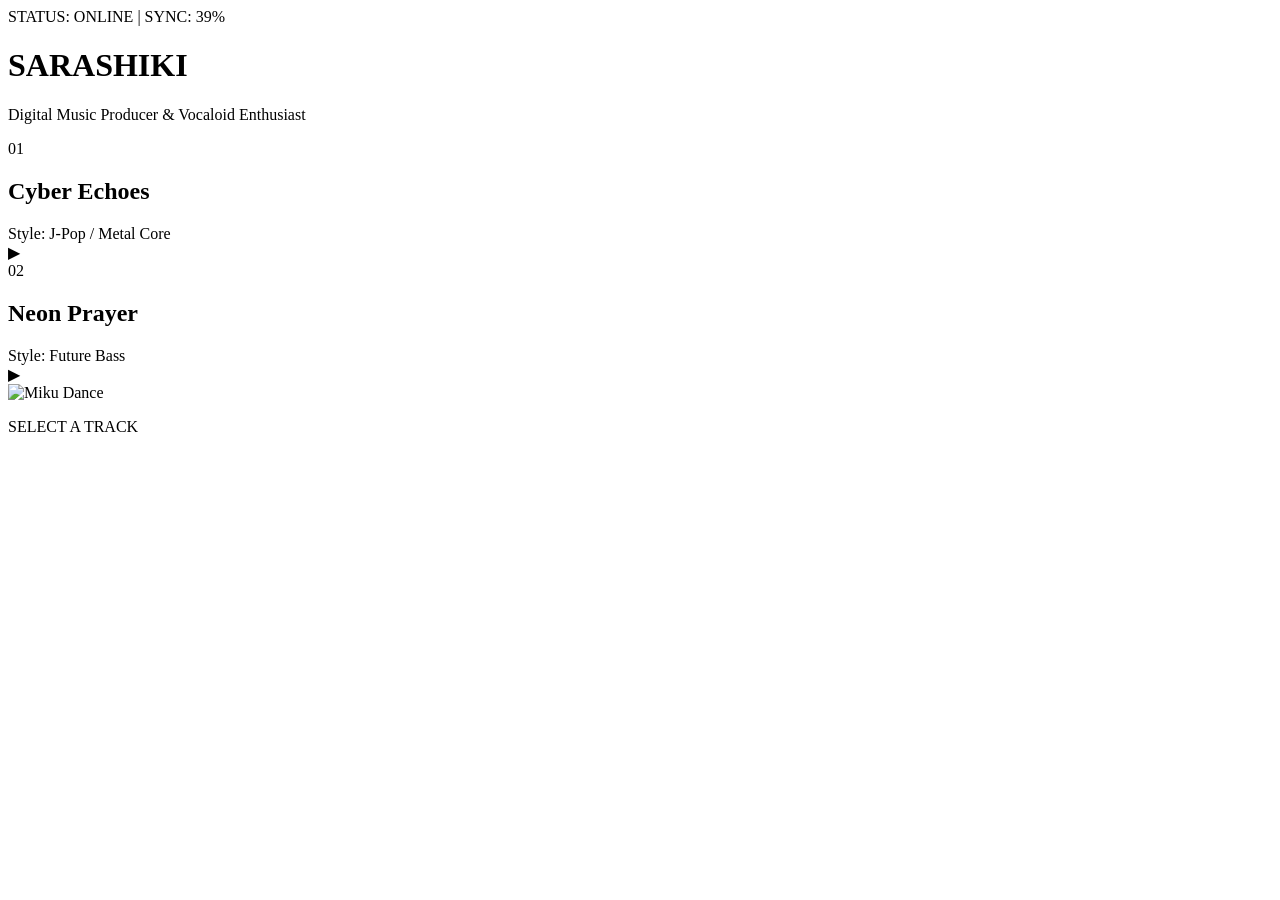
==== portofolio.html @ 329f9f35 "Create portofolio.html" ====
<!DOCTYPE html>
<html lang="id">
<head>
    <meta charset="UTF-8">
    <meta name="viewport" content="width=device-width, initial-scale=1.0">
    <title>SARASHIKI x MIKU | Music Vault</title>
    <link href="https://fonts.googleapis.com/css2?family=Orbitron:wght@400;900&family=Rajdhani:wght@300;700&display=swap" rel="stylesheet">
    <link rel="stylesheet" href="portfolio-style.css">
</head>
<body>

    <div class="glitch-bg"></div>

    <header class="hero">
        <div class="miku-status-bar">STATUS: ONLINE | SYNC: 39%</div>
        <h1 class="glitch" data-text="SARASHIKI">SARASHIKI</h1>
        <p class="desc">Digital Music Producer & Vocaloid Enthusiast</p>
    </header>

    <main class="track-list">
        <section class="track-card" onclick="playTrack('Track 1', 'vocaloid_01.mp3')">
            <div class="track-num">01</div>
            <div class="track-info">
                <h2>Cyber Echoes</h2>
                <span>Style: J-Pop / Metal Core</span>
            </div>
            <div class="play-icon">▶</div>
        </section>

        <section class="track-card" onclick="playTrack('Track 2', 'miku_ballad.mp3')">
            <div class="track-num">02</div>
            <div class="track-info">
                <h2>Neon Prayer</h2>
                <span>Style: Future Bass</span>
            </div>
            <div class="play-icon">▶</div>
        </section>
    </main>

    <div id="miku-player" class="miku-player">
        <div class="player-art">
            <img src="https://media.giphy.com/media/v1.Y2lkPTc5MGI3NjExNHJqZ3R5Z3R5Z3R5Z3R5Z3R5Z3R5Z3R5Z3R5Z3R5Z3R5JmVwPXYxX2ludGVybmFsX2dpZl9ieV9iZCZjdD1z/vVzH2Li3uMJI0/giphy.gif" alt="Miku Dance">
        </div>
        <div class="player-controls">
            <p id="now-playing">SELECT A TRACK</p>
            <div class="progress-bar"><div id="progress" class="fill"></div></div>
        </div>
    </div>

    <script src="portfolio-logic.js"></script>
</body>
</html>
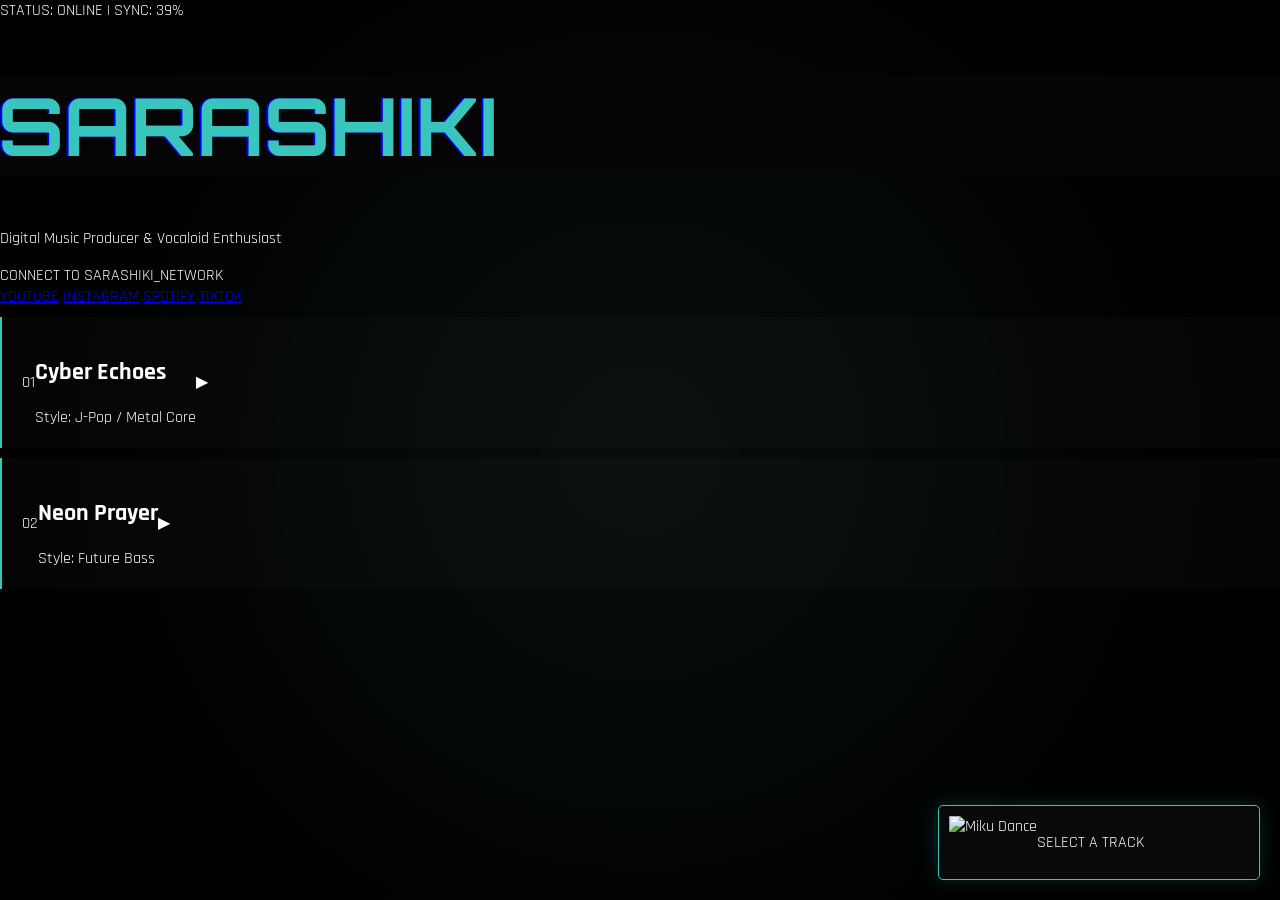
==== commit d1d53e29: "Update portofolio.html" ====
--- a/portofolio.html
+++ b/portofolio.html
@@ -18,6 +18,15 @@
     </header>
 
     <main class="track-list">
+        <footer class="social-hub">
+    <div class="hub-title">CONNECT TO SARASHIKI_NETWORK</div>
+    <div class="social-icons">
+        <a href="https://www.youtube.com/@SarashikiMusic" target="_blank" class="social-btn yt">YOUTUBE</a>
+        <a href="https://www.instagram.com/iamsarashiki" target="_blank" class="social-btn ig">INSTAGRAM</a>
+        <a href="https://open.spotify.com/artist/SARASHIKI" target="_blank" class="social-btn sp">SPOTIFY</a>
+        <a href="https://www.tiktok.com/@iamsarashiki" target="_blank" class="social-btn tk">TIKTOK</a>
+    </div>
+        </footer>
         <section class="track-card" onclick="playTrack('Track 1', 'vocaloid_01.mp3')">
             <div class="track-num">01</div>
             <div class="track-info">
--- a/portfolio-style.css
+++ b/portfolio-style.css
@@ -0,0 +1,75 @@
+:root {
+    --miku-cyan: #39C5BB;
+    --miku-pink: #FF1493;
+    --bg-black: #050505;
+}
+
+body {
+    background-color: var(--bg-black);
+    color: white;
+    font-family: 'Rajdhani', sans-serif;
+    margin: 0;
+    overflow-x: hidden;
+}
+
+.glitch-bg {
+    position: fixed;
+    top: 0; left: 0; width: 100%; height: 100%;
+    background: radial-gradient(circle, rgba(57,197,187,0.05) 0%, rgba(0,0,0,1) 80%);
+    z-index: -1;
+}
+
+/* Glitch Effect untuk Nama */
+.glitch {
+    font-family: 'Orbitron', sans-serif;
+    font-size: 5rem;
+    position: relative;
+    color: var(--miku-cyan);
+}
+
+.glitch::before, .glitch::after {
+    content: attr(data-text);
+    position: absolute;
+    top: 0; left: 0; width: 100%; height: 100%;
+    background: var(--bg-black);
+}
+
+.glitch::before { left: 2px; text-shadow: -2px 0 red; animation: glitch-1 2s infinite linear alternate-reverse; }
+.glitch::after { left: -2px; text-shadow: -2px 0 blue; animation: glitch-2 3s infinite linear alternate-reverse; }
+
+@keyframes glitch-1 {
+    0% { clip-path: inset(20% 0 30% 0); }
+    100% { clip-path: inset(10% 0 60% 0); }
+}
+
+/* Track Card Style */
+.track-card {
+    display: flex;
+    align-items: center;
+    padding: 20px;
+    margin: 10px 0;
+    border-left: 2px solid var(--miku-cyan);
+    background: rgba(255,255,255,0.02);
+    cursor: pointer;
+    transition: 0.3s;
+}
+
+.track-card:hover {
+    background: rgba(57,197,187,0.1);
+    transform: translateX(10px);
+    box-shadow: -10px 0 var(--miku-pink);
+}
+
+/* Floating Player */
+.miku-player {
+    position: fixed;
+    bottom: 20px;
+    right: 20px;
+    width: 300px;
+    background: rgba(10,10,10,0.9);
+    border: 1px solid var(--miku-cyan);
+    display: flex;
+    padding: 10px;
+    border-radius: 5px;
+    box-shadow: 0 0 20px rgba(57,197,187,0.2);
+}
